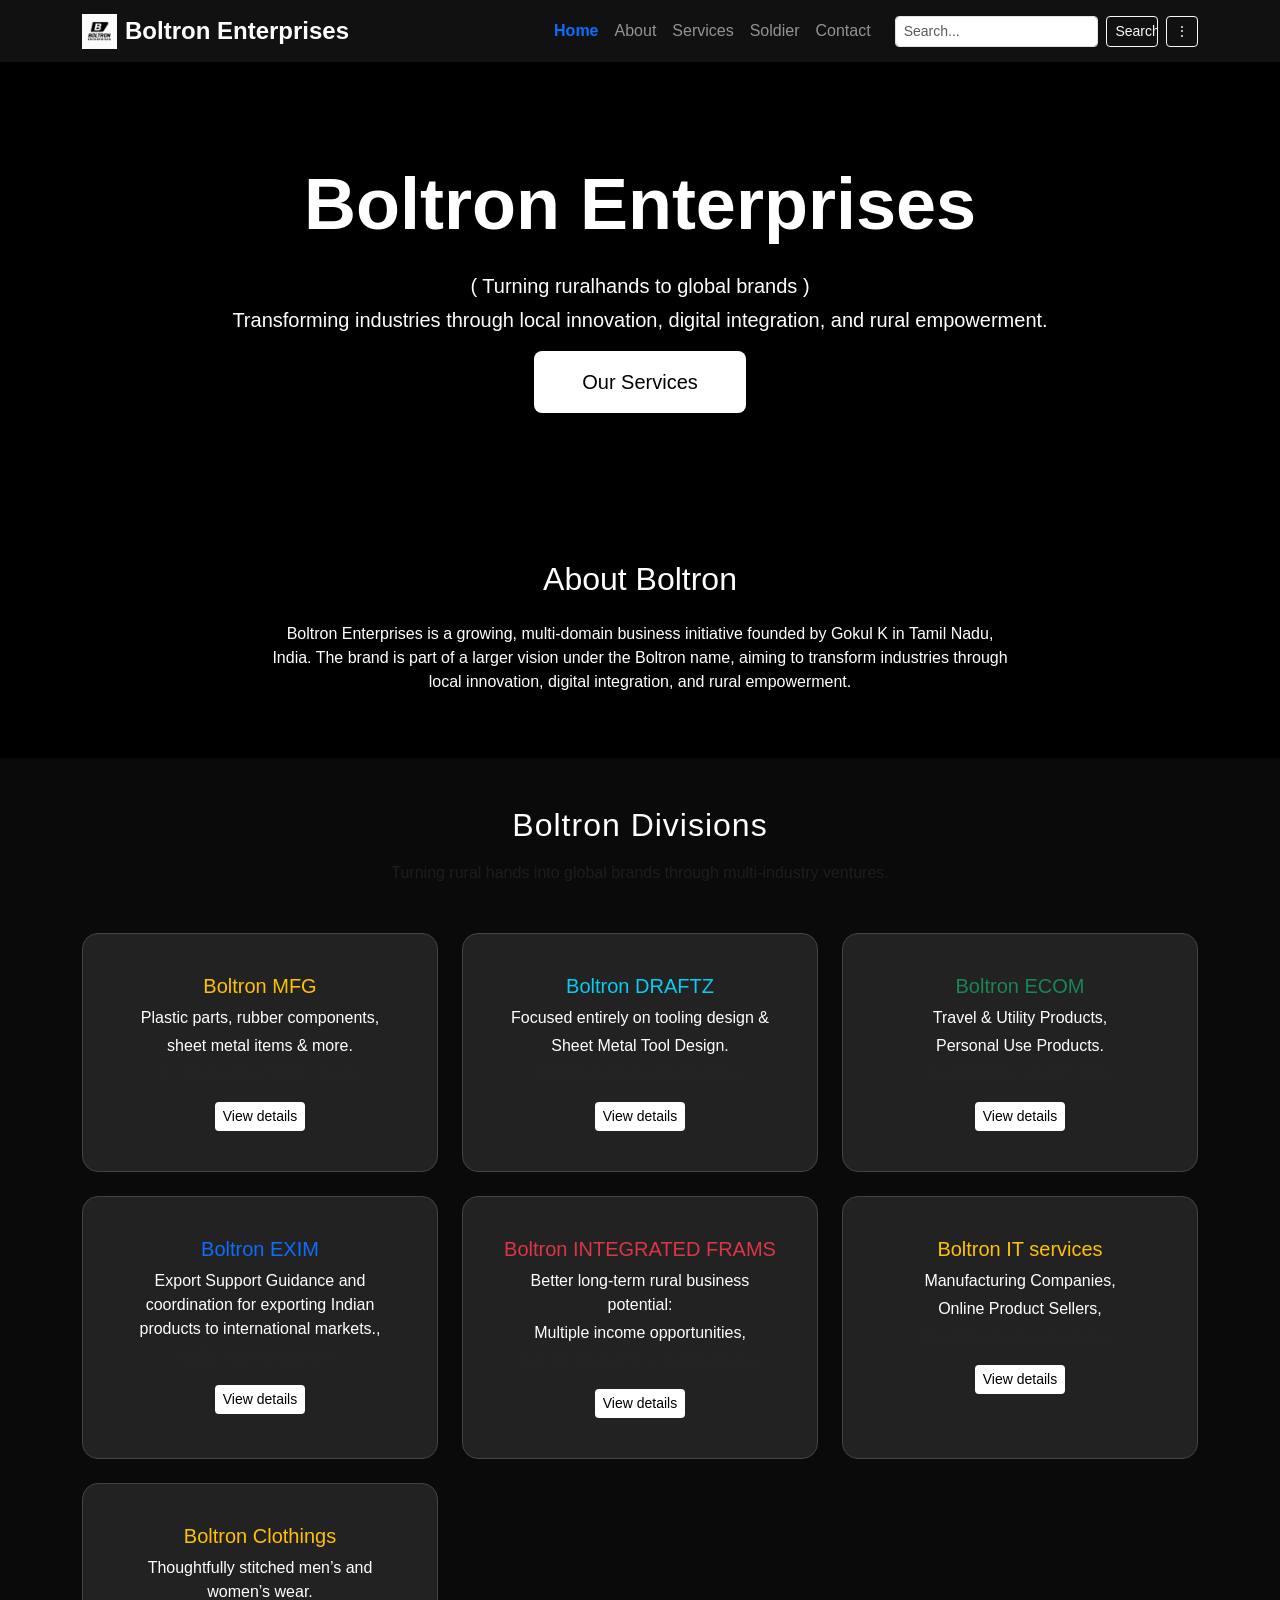
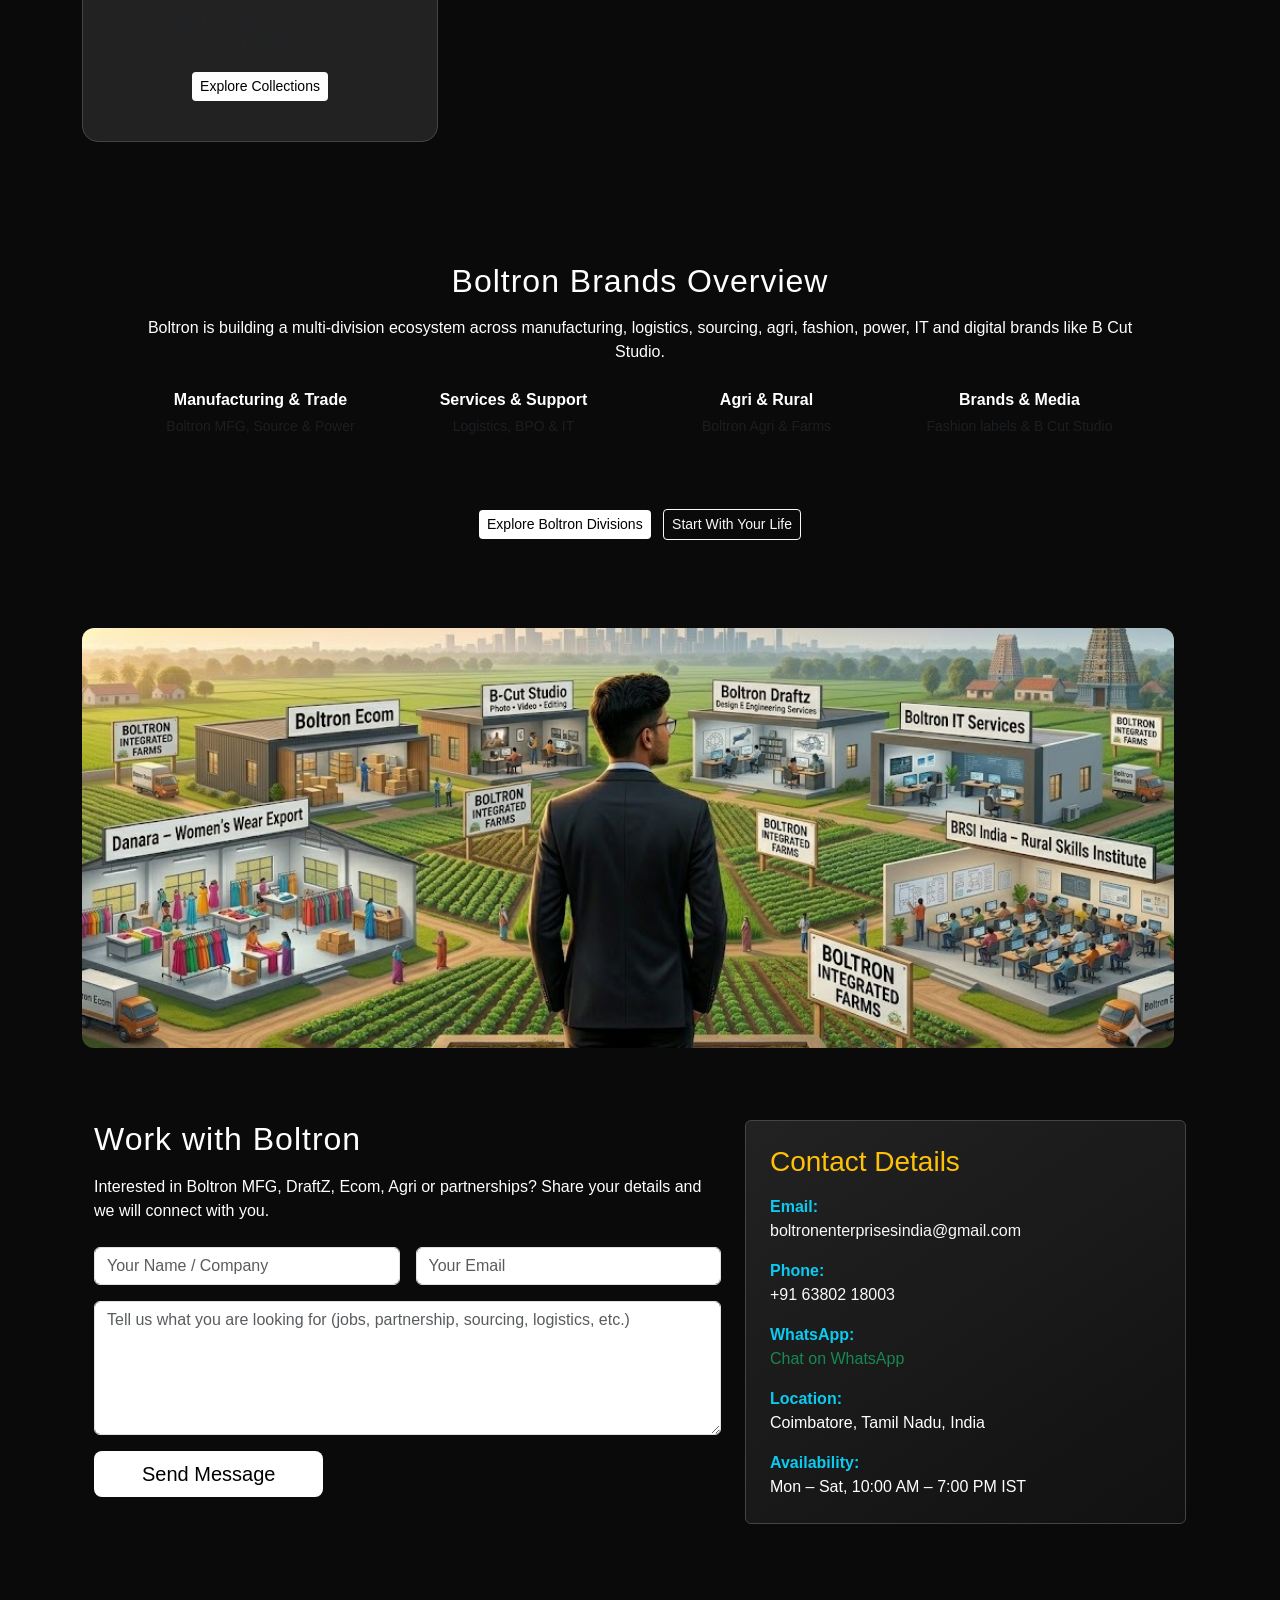
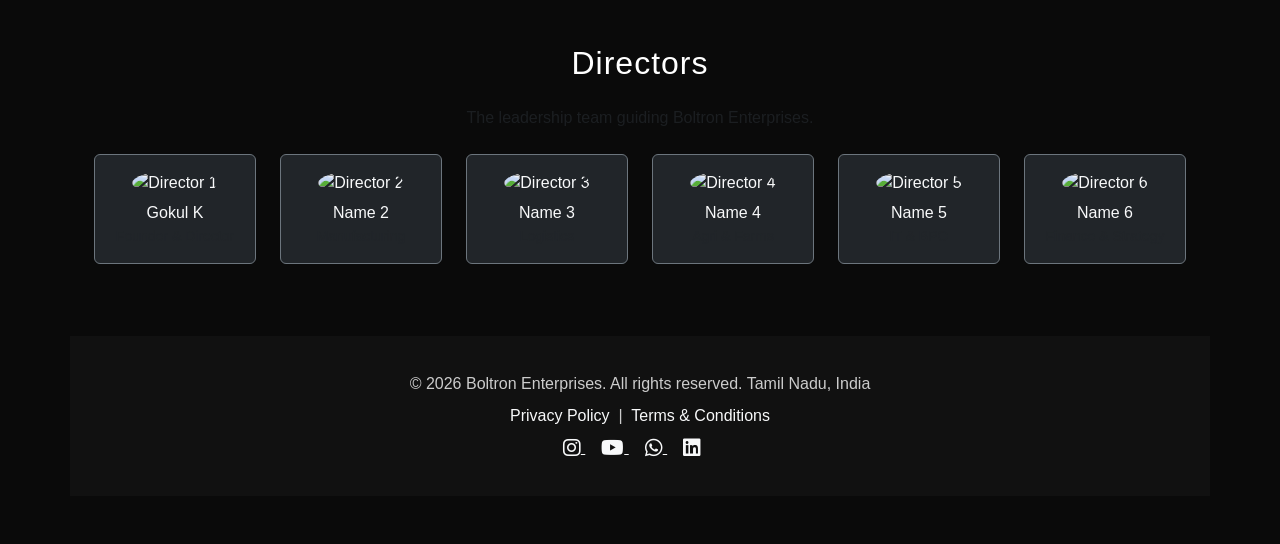
==== index.html @ 23f9f678 "Add files via upload" ====
<!doctype html>
<html lang="en">
  <head>
    <meta charset="UTF-8" />
    <meta name="viewport" content="width=device-width, initial-scale=1.0" />
    <title>Boltron Enterprises</title>

    <!-- Bootstrap CSS -->
    <link
      href="https://cdn.jsdelivr.net/npm/bootstrap@5.3.3/dist/css/bootstrap.min.css"
      rel="stylesheet"
    />
    <!-- Font Awesome -->
    <link
      rel="stylesheet"
      href="https://cdnjs.cloudflare.com/ajax/libs/font-awesome/6.5.1/css/all.min.css"
      integrity="sha512-DTOQO9RWCH3ppGqcWaEA1BIZOC6xxalwEsw9c2QQeAIftl+Vegovlnee1c9QX4TctnWMn13TZye+giMm8e2LwA=="
      crossorigin="anonymous"
      referrerpolicy="no-referrer"
    />
    <!-- Custom CSS -->
    <link rel="stylesheet" href="style.css" />
  </head>
  <body>
    <!-- NAVBAR -->
    <nav class="navbar navbar-expand-lg navbar-dark">
      <div class="container">
        <!-- Brand with Logo -->
        <a class="navbar-brand d-flex align-items-center" href="#home">
          <img
            src="Boltron.jpg"
            alt="Boltron Enterprises Logo"
            class="logo-img me-2"
          />
          <span class="fw-bold fs-4">Boltron Enterprises </span>
           
        </a>

        <button
          class="navbar-toggler"
          type="button"
          data-bs-toggle="collapse"
          data-bs-target="#navbarNav"
        >
          <span class="navbar-toggler-icon"></span>
        </button>

        <div class="collapse navbar-collapse" id="navbarNav">
          <ul class="navbar-nav ms-auto">
            <li class="nav-item"><a class="nav-link" href="#home">Home</a></li>
            <li class="nav-item">
              <a class="nav-link" href="#about">About</a>
            </li>
            <li class="nav-item">
              <a class="nav-link" href="#services">Services</a>
            </li>
            <li class="nav-item">
              <a class="nav-link" href="#soldier">Soldier</a>
            </li>
            <li class="nav-item">
              <a class="nav-link" href="#contact">Contact</a>
            </li>
          </ul>

          <!-- Search -->
          <form class="d-flex ms-lg-3 mt-3 mt-lg-0" role="search">
            <input
              class="form-control form-control-sm me-2"
              type="search"
              placeholder="Search..."
              aria-label="Search"
              id="navSearchInput"
            />
            <button
              class="btn btn-outline-light btn-sm"
              type="button"
              onclick="handleNavSearch()"
            >
              Search
            </button>
          </form>
        </div>

        <!-- More dropdown -->
        <div class="dropdown ms-2 mt-3 mt-lg-0">
          <button
            class="btn btn-outline-light btn-sm"
            type="button"
            id="moreMenuButton"
            data-bs-toggle="dropdown"
            aria-expanded="false"
          >
            &#8942;
          </button>
          <ul
            class="dropdown-menu dropdown-menu-end dropdown-menu-dark"
            aria-labelledby="moreMenuButton"
          >
            <li>
              <a
                class="dropdown-item"
                href="javascript:void(0)"
                onclick="scrollToDirectors()"
              >
                Directors
              </a>
            </li>
                        <li>
              <a
                class="dropdown-item"
                href="javascript:void(0)"
                onclick="document.getElementById('overview').scrollIntoView({ behavior: 'smooth', block: 'start' });"
              >
                Boltron Overview
              </a>
            </li>
          </ul>
        </div>
      </div>
    </nav>

    <!-- HERO -->
    <section id="home" class="hero text-center text-white">
      <div class="container">
        <h1 class="display-2 fw-bold mb-4">Boltron Enterprises</h1>
        <p class="lead mb-1">( Turning ruralhands  to global brands )</p>
        <p class="lead mb-3">
          Transforming industries through local innovation, digital integration,
          and rural empowerment.
        </p>
        <a href="#services" class="btn btn-primary btn-lg px-5 py-3"
          >Our Services</a
        >
      </div>
    </section>

    <!-- ABOUT -->
    <section id="about" class="py-5">
      <div class="container">
        <div class="row">
          <div class="col-lg-8 mx-auto text-center">
            <h2 class="mb-4">About Boltron</h2>
            <p>
              Boltron Enterprises is a growing, multi-domain business initiative
              founded by Gokul K in Tamil Nadu, India. The brand is part of a
              larger vision under the Boltron name, aiming to transform
              industries through local innovation, digital integration, and
              rural empowerment.
            </p>
          </div>
        </div>
      </div>
    </section>

    <!-- SERVICES / DIVISIONS -->
    <section id="services" class="py-5 soldier-section">
      <div class="container">
        <h2 class="text-center mb-3">Boltron Divisions</h2>
        <p class="text-center text-muted mb-5">
          Turning rural hands into global brands through multi-industry
          ventures.
        </p>

        <div class="row g-4">
          <!-- Boltron MFG -->
          <div class="col-md-4">
            <div class="card h-100 text-center p-4 service-card">
              <div class="card-body">
                <h5 class="card-title text-warning">Boltron MFG</h5>
                <p class="card-text mb-1">Plastic parts, rubber components,</p>
                <p class="card-text mb-1">sheet metal items &amp; more.</p>
                <p class="card-text mb-3 text-muted">
                  E-commerce &amp; B2B supply.
                </p>
                <a href="boltron-mfg.html" class="btn btn-primary btn-sm">
                  View details
                </a>
              </div>
            </div>
          </div>

          <!-- Boltron drafts -->
          <div class="col-md-4">
            <div class="card h-100 text-center p-4 service-card">
              <div class="card-body">
                <h5 class="card-title text-info">Boltron DRAFTZ</h5>
                <p class="card-text mb-1">
                  Focused entirely on tooling design &amp;
                </p>
                <p class="card-text mb-1">Sheet Metal Tool Design.</p>
                <p class="card-text mb-3 text-muted">
                  Planned – last-mile solutions.
                </p>
                <a href="boltron-draftz.html" class="btn btn-primary btn-sm">
                  View details
                </a>
              </div>
            </div>
          </div>

          <!-- Boltron ecom-->
          <div class="col-md-4">
            <div class="card h-100 text-center p-4 service-card">
              <div class="card-body">
                <h5 class="card-title text-success">Boltron ECOM</h5>
                <p class="card-text mb-1">Travel & Utility Products,</p>
                <p class="card-text mb-1">Personal Use Products.</p>
                <p class="card-text mb-3 text-muted">
                  In planning – rural IT jobs.
                </p>
                <a href="boltron-ecom.html" class="btn btn-primary btn-sm">
                  View details
                </a>
              </div>
            </div>
          </div>

          <!-- Boltron EXIM -->
          <div class="col-md-4">
            <div class="card h-100 text-center p-4 service-card">
              <div class="card-body">
                <h5 class="card-title text-primary">Boltron EXIM</h5>
                <p class="card-text mb-1">
                  Export Support Guidance and coordination for exporting Indian
                  products to international markets.,
                </p>
                <p class="card-text mb-3 text-muted">
                  India &amp; future imports.
                </p>
                <a href="boltron-exim.html" class="btn btn-primary btn-sm">
                  View details
                </a>
              </div>
            </div>
          </div>

          <!-- Boltron INTEGRATED FRAMS -->
          <div class="col-md-4">
            <div class="card h-100 text-center p-4 service-card">
              <div class="card-body">
                <h5 class="card-title text-danger">Boltron INTEGRATED FRAMS</h5>
                <p class="card-text mb-1">Better long-term rural business potential:</p>
                <p class="card-text mb-1">Multiple income opportunities,</p>
                <p class="card-text mb-3 text-muted">
                 Natural productivity improvement.
                </p>
                <a href="boltron-integrated-farms.html" class="btn btn-primary btn-sm">
                  View details
                </a>
              </div>
            </div>
          </div>

          <!-- Boltron IT services -->
          <div class="col-md-4">
            <div class="card h-100 text-center p-4 service-card">
              <div class="card-body">
                <h5 class="card-title text-warning"> Boltron IT services </h5>
                <p class="card-text mb-1">Manufacturing Companies,</p>
                <p class="card-text mb-1">Online Product Sellers,</p>
                <p class="card-text mb-3 text-muted">
                  Freelancers & Consultants.
                </p>
                <a href="boltron-it-services.html" class="btn btn-primary btn-sm">
                  View details
                </a>
              </div>
            </div>
          </div>
                    <!-- Boltron Clothings -->
          <div class="col-md-4">
            <div class="card h-100 text-center p-4 service-card">
              <div class="card-body">
                <h5 class="card-title text-warning">Boltron Clothings</h5>
                <p class="card-text mb-1">
                  Thoughtfully stitched men’s and women’s wear.
                </p>
                <p class="card-text mb-3 text-muted">
                  Crafted in quiet corners. Worn everywhere.
                </p>
                <a href="boltron-clothings.html" class="btn btn-primary btn-sm">
                  Explore Collections
                </a>
              </div>
            </div>
          </div>

             <!-- BOLTRON BRANDS OVERVIEW -->
    <section id="overview" class="py-5">
      <div class="container">
        <div class="bg-soft p-4 p-md-5">
          <h2 class="section-title mb-3 text-center">
            Boltron Brands Overview
          </h2>
          <p class="text-center mb-4">
            Boltron is building a multi-division ecosystem across manufacturing, logistics,
            sourcing, agri, fashion, power, IT and digital brands like B Cut Studio.
          </p>
          <div class="row g-3 text-center">
            <div class="col-6 col-md-3">
              <p class="mb-1 fw-semibold">Manufacturing &amp; Trade</p>
              <p class="small text-muted mb-0">Boltron MFG, Source &amp; Power</p>
            </div>
            <div class="col-6 col-md-3">
              <p class="mb-1 fw-semibold">Services &amp; Support</p>
              <p class="small text-muted mb-0">Logistics, BPO &amp; IT</p>
            </div>
            <div class="col-6 col-md-3">
              <p class="mb-1 fw-semibold">Agri &amp; Rural</p>
              <p class="small text-muted mb-0">Boltron Agri &amp; Farms</p>
            </div>
            <div class="col-6 col-md-3">
              <p class="mb-1 fw-semibold">Brands &amp; Media</p>
              <p class="small text-muted mb-0">Fashion labels &amp; B Cut Studio</p>
            </div>
          </div>
        </div>
      </div>
                <div class="mt-4 text-center">
            <a href="#services" class="btn btn-primary btn-sm me-2">
              Explore Boltron Divisions
            </a>
            <a href="b-cut-studio.html" class="btn btn-outline-light btn-sm">
              Start With Your Life
            </a>
          </div>
    </section>

   <!-- Full-width visual (separate row la) -->
<div class="row g-4 mt-3">
  <div class="col-12">
    <div
      style="
        width: 100%;
        min-height: 420px;
        background: url('boltron1.jpg') center center/cover no-repeat;
        border-radius: 0.75rem;
      "
    ></div>
  </div>
</div>

    <!-- CONTACT -->
    <section id="contact" class="py-5">
      <div class="container">
        <div class="row align-items-stretch">
          <!-- Left: Form -->
          <div class="col-lg-7 mb-4 mb-lg-0 d-flex">
            <div class="w-100">
              <h2 class="mb-3">Work with Boltron</h2>
              <p class="mb-4">
                Interested in Boltron MFG, DraftZ, Ecom, Agri or partnerships?
                Share your details and we will connect with you.
              </p>
              <form id="contactForm">
                <div class="row g-3">
                  <div class="col-md-6">
                    <input
                      type="text"
                      class="form-control"
                      placeholder="Your Name / Company "
                      name="name"
                      required
                    />
                  </div>
                  <div class="col-md-6">
                    <input
                      type="email"
                      class="form-control"
                      placeholder="Your Email"
                      name="email"
                      required
                    />
                  </div>
                  <div class="col-12">
                    <textarea
                      class="form-control"
                      rows="5"
                      placeholder="Tell us what you are looking for (jobs, partnership, sourcing, logistics, etc.)"
                      name="message"
                      required
                    ></textarea>
                  </div>
                  <div class="col-12">
                    <button
                      type="button"
                      class="btn btn-primary btn-lg px-5"
                      onclick="sendToWhatsApp()"
                    >
                      Send Message
                    </button>
                  </div>
                </div>
              </form>
            </div>
          </div>

          <!-- Right: Contact Details -->
          <div class="col-lg-5 d-flex">
            <div class="card w-100 h-100 p-4 contact-card">
              <h3 class="mb-3 text-warning">Contact Details</h3>
              <ul class="list-unstyled mb-0">
                <li class="mb-3">
                  <span class="fw-bold text-info">Email:</span><br />
                  <a
                    href="mailto:boltronenterprisesindia@gmail.com"
                    class="text-decoration-none text-light"
                  >
                    boltronenterprisesindia@gmail.com
                  </a>
                </li>
                <li class="mb-3">
                  <span class="fw-bold text-info">Phone:</span><br />
                  <a
                    href="tel:+916380218003"
                    class="text-decoration-none text-light"
                  >
                    +91 63802 18003
                  </a>
                </li>
                <li class="mb-3">
                  <span class="fw-bold text-info">WhatsApp:</span><br />
                  <a
                    href="https://wa.me/916380218003"
                    target="_blank"
                    class="text-decoration-none text-success"
                  >
                    Chat on WhatsApp
                  </a>
                </li>
                <li class="mb-3">
                  <span class="fw-bold text-info">Location:</span><br />
                  <span>Coimbatore, Tamil Nadu, India</span>
                </li>
                <li>
                  <span class="fw-bold text-info">Availability:</span><br />
                  <span>Mon – Sat, 10:00 AM – 7:00 PM IST</span>
                </li>
              </ul>
            </div>
          </div>
        </div>
      </div>
    </section>

    <!-- DIRECTORS -->
    <section id="directors" class="py-5">
      <div class="container">
        <h2 class="text-center mb-4">Directors</h2>
        <p class="text-center text-muted mb-4">
          The leadership team guiding Boltron Enterprises.
        </p>

        <div class="row g-4">
          <!-- Director 1 -->
          <div class="col-6 col-md-4 col-lg-2">
            <div
              class="card bg-dark text-light border-secondary h-100 text-center"
            >
              <div class="p-3">
                <img
                  src="director1.jpg"
                  alt="Director 1"
                  class="img-fluid rounded-circle mb-2"
                  style="width: 90px; height: 90px; object-fit: cover"
                />
                <h6 class="mb-1">Gokul K</h6>
                <p class="small text-muted mb-0">Founder &amp; Director</p>
              </div>
            </div>
          </div>

          <!-- Director 2 -->
          <div class="col-6 col-md-4 col-lg-2">
            <div
              class="card bg-dark text-light border-secondary h-100 text-center"
            >
              <div class="p-3">
                <img
                  src="director2.jpg"
                  alt="Director 2"
                  class="img-fluid rounded-circle mb-2"
                  style="width: 90px; height: 90px; object-fit: cover"
                />
                <h6 class="mb-1">Name 2</h6>
                <p class="small text-muted mb-0">Manufacturing</p>
              </div>
            </div>
          </div>

          <!-- Director 3 -->
          <div class="col-6 col-md-4 col-lg-2">
            <div
              class="card bg-dark text-light border-secondary h-100 text-center"
            >
              <div class="p-3">
                <img
                  src="director3.jpg"
                  alt="Director 3"
                  class="img-fluid rounded-circle mb-2"
                  style="width: 90px; height: 90px; object-fit: cover"
                />
                <h6 class="mb-1">Name 3</h6>
                <p class="small text-muted mb-0">Logistics</p>
              </div>
            </div>
          </div>

          <!-- Director 4 -->
          <div class="col-6 col-md-4 col-lg-2">
            <div
              class="card bg-dark text-light border-secondary h-100 text-center"
            >
              <div class="p-3">
                <img
                  src="director4.jpg"
                  alt="Director 4"
                  class="img-fluid rounded-circle mb-2"
                  style="width: 90px; height: 90px; object-fit: cover"
                />
                <h6 class="mb-1">Name 4</h6>
                <p class="small text-muted mb-0">Agri &amp; Farms</p>
              </div>
            </div>
          </div>

          <!-- Director 5 -->
          <div class="col-6 col-md-4 col-lg-2">
            <div
              class="card bg-dark text-light border-secondary h-100 text-center"
            >
              <div class="p-3">
                <img
                  src="director5.jpg"
                  alt="Director 5"
                  class="img-fluid rounded-circle mb-2"
                  style="width: 90px; height: 90px; object-fit: cover"
                />
                <h6 class="mb-1">Name 5</h6>
                <p class="small text-muted mb-0">IT &amp; BPO</p>
              </div>
            </div>
          </div>

          <!-- Director 6 -->
          <div class="col-6 col-md-4 col-lg-2">
            <div
              class="card bg-dark text-light border-secondary h-100 text-center"
            >
              <div class="p-3">
                <img
                  src="director6.jpg"
                  alt="Director 6"
                  class="img-fluid rounded-circle mb-2"
                  style="width: 90px; height: 90px; object-fit: cover"
                />
                <h6 class="mb-1">Name 6</h6>
                <p class="small text-muted mb-0">Finance &amp; Strategy</p>
              </div>
            </div>
          </div>
        </div>
      </div>
    </section>

    <!-- FOOTER -->
    <footer class="text-center">
      <div class="container py-3">
        <p class="mb-2">
          &copy; 2026 Boltron Enterprises. All rights reserved. Tamil Nadu,
          India
        </p>

        <div class="mb-2">
          <a href="privacy-policy.html" class="text-decoration-none text-light"
            >Privacy Policy</a
          >
          &nbsp;|&nbsp;
          <a
            href="terms-and-conditions.html"
            class="text-decoration-none text-light"
            >Terms &amp; Conditions</a
          >
        </div>

        <div class="mt-2">
          <a
            href="https://www.instagram.com/boltron_enterprises?igsh=bzU5dnY0bWt1Mmt0"
            target="_blank"
            class="text-light me-3"
          >
            <i class="fab fa-instagram fa-lg"></i>
          </a>
          <a
            href="https://youtube.com/@boltronecom?si=x5Ja72Uqg_uNYqa1"
            target="_blank"
            class="text-light me-3"
          >
            <i class="fab fa-youtube fa-lg"></i>
          </a>
          <a
            href="https://wa.me/916380218003"
            target="_blank"
            class="text-light me-3"
          >
            <i class="fab fa-whatsapp fa-lg"></i>
          </a>
          <a
            href="https://www.linkedin.com/in/boltron-enterprises-24068b32a?utm_source=share_via&utm_content=profile&utm_medium=member_android"
            target="_blank"
            class="text-light me-3"
          >
            <i class="fab fa-linkedin fa-lg"></i>
          </a>
        </div>
      </div>
    </footer>

    <!-- Bootstrap JS -->
    <script src="https://cdn.jsdelivr.net/npm/bootstrap@5.3.3/dist/js/bootstrap.bundle.min.js"></script>

    <!-- Custom JS -->
    <script>
      const GOOGLE_SCRIPT_URL =
        "https://script.google.com/macros/s/AKfycbxMnIbGoQJ0Vijx4_VKLvmN1up_5giF-YSC3OM97_KWp-4cIifBdYpIYf3OAN2B22UhPw/exec";

      async function sendToWhatsApp() {
        const name = document.querySelector('input[name="name"]').value;
        const email = document.querySelector('input[name="email"]').value;
        const message = document.querySelector(
          'textarea[name="message"]',
        ).value;

        const phone = "916380218003";

        const text =
          "New contact from Boltron site:%0A" +
          "Name: " +
          name +
          "%0A" +
          "Email: " +
          email +
          "%0A" +
          "Message: " +
          message;

        try {
          await fetch(GOOGLE_SCRIPT_URL, {
            method: "POST",
            mode: "no-cors",
            headers: {
              "Content-Type": "application/json",
            },
            body: JSON.stringify({ name, email, message }),
          });
        } catch (err) {
          console.error("Error sending to Google Sheet", err);
        }

        const url = "https://wa.me/" + phone + "?text=" + text;
        window.open(url, "_blank");
      }

      const sections = document.querySelectorAll("section[id]");
      const navLinks = document.querySelectorAll(".navbar-nav .nav-link");

      function onScroll() {
        const scrollPos = window.scrollY + 120;

        sections.forEach((section) => {
          const top = section.offsetTop;
          const height = section.offsetHeight;
          const id = section.getAttribute("id");

          if (scrollPos >= top && scrollPos < top + height) {
            navLinks.forEach((link) => {
              link.classList.remove("active");
              if (link.getAttribute("href") === "#" + id) {
                link.classList.add("active");
              }
            });
          }
        });
      }

      window.addEventListener("scroll", onScroll);

      function handleNavSearch() {
        const q = document
          .getElementById("navSearchInput")
          .value.trim()
          .toLowerCase();
        const cards = document.querySelectorAll("#services .card");

        cards.forEach((card) => {
          card.classList.remove("service-highlight");
        });

        if (!q) {
          cards.forEach((card) => {
            card.parentElement.classList.remove("d-none");
          });
          return;
        }

        let firstMatchCard = null;

        cards.forEach((card) => {
          const text = card.innerText.toLowerCase();

          if (text.includes(q)) {
            card.parentElement.classList.remove("d-none");
            if (!firstMatchCard) {
              firstMatchCard = card;
            }
          } else {
            card.parentElement.classList.add("d-none");
          }
        });

        if (firstMatchCard) {
          firstMatchCard.classList.add("service-highlight");
          firstMatchCard.scrollIntoView({
            behavior: "smooth",
            block: "center",
          });
        } else {
          alert("No matching service found for: " + q);
        }
      }

      function scrollToDirectors() {
        const section = document.getElementById("directors");
        if (section) {
          section.scrollIntoView({ behavior: "smooth", block: "start" });
        }
      }
    </script>
  </body>
</html>
---- style.css ----
/* Global */
html {
  scroll-behavior: smooth;
}

body {
  background-color: #000;
  color: #fff;
  font-family: Arial, sans-serif;
}

/* Navbar */
.navbar {
  background-color: #111 !important;
}

.logo-img {
  height: 35px;
  width: auto;
  object-fit: contain;
}

.nav-link.active {
  color: #0d6efd !important;
  font-weight: 600;
}

/* Hero */
.hero {
  background:
    linear-gradient(rgba(0, 0, 0, 0.7), rgba(0, 0, 0, 0.7)),
    url("hero-bg.jpg");
  background-size: cover;
  background-position: center;
  height: 50vh;
  display: flex;
  align-items: center;
}

/* Common card style */
.card {
  background-color: #222;
  border: 1px solid #444;
  color: #fff;
  transition:
    transform 0.2s ease,
    box-shadow 0.2s ease;
}

/* Common hover */
.card:hover {
  transform: translateY(-4px);
  box-shadow: 0 10px 25px rgba(0, 0, 0, 0.6);
}

/* Service cards extra */
.service-card {
  border-radius: 16px;
}

/* Soldier & services background section */
.soldier-section {
  background-color: #0a0a0a;
}

/* Soldier cards */
.soldier-card {
  background: linear-gradient(145deg, #333, #111);
}

/* Contact card */
.contact-card {
  background: linear-gradient(145deg, #222, #111);
  border: 1px solid #444;
}

/* Buttons */
.btn-primary {
  background-color: #fff;
  color: #000;
  border: none;
}

.btn-primary:hover {
  background-color: #eee;
  color: #000;
}

/* Services heading small tweak */
#services h2 {
  letter-spacing: 1px;
}

/* Search highlight */
.service-highlight {
  border: 2px solid #facc15;
  box-shadow: 0 0 18px rgba(250, 204, 21, 0.6);
  transform: translateY(-2px);
  transition: all 0.2s ease;
}

/* Button click feedback */
.btn-primary,
.btn-outline-light {
  position: relative;
  overflow: hidden;
  transition:
    transform 0.1s ease,
    box-shadow 0.15s ease,
    background-color 0.15s ease,
    border-color 0.15s ease;
}

.btn-primary:active,
.btn-outline-light:active {
  transform: scale(0.96) translateY(1px);
  box-shadow: 0 0 0 0 rgba(0, 0, 0, 0.4);
}

/* Small glow on hover for overview buttons */
#overview .btn-primary:hover,
#overview .btn-outline-light:hover {
  box-shadow: 0 0 18px rgba(13, 110, 253, 0.5);
}

/* Footer */
footer {
  background-color: #111;
  color: #ccc;
  padding: 20px 0;
}
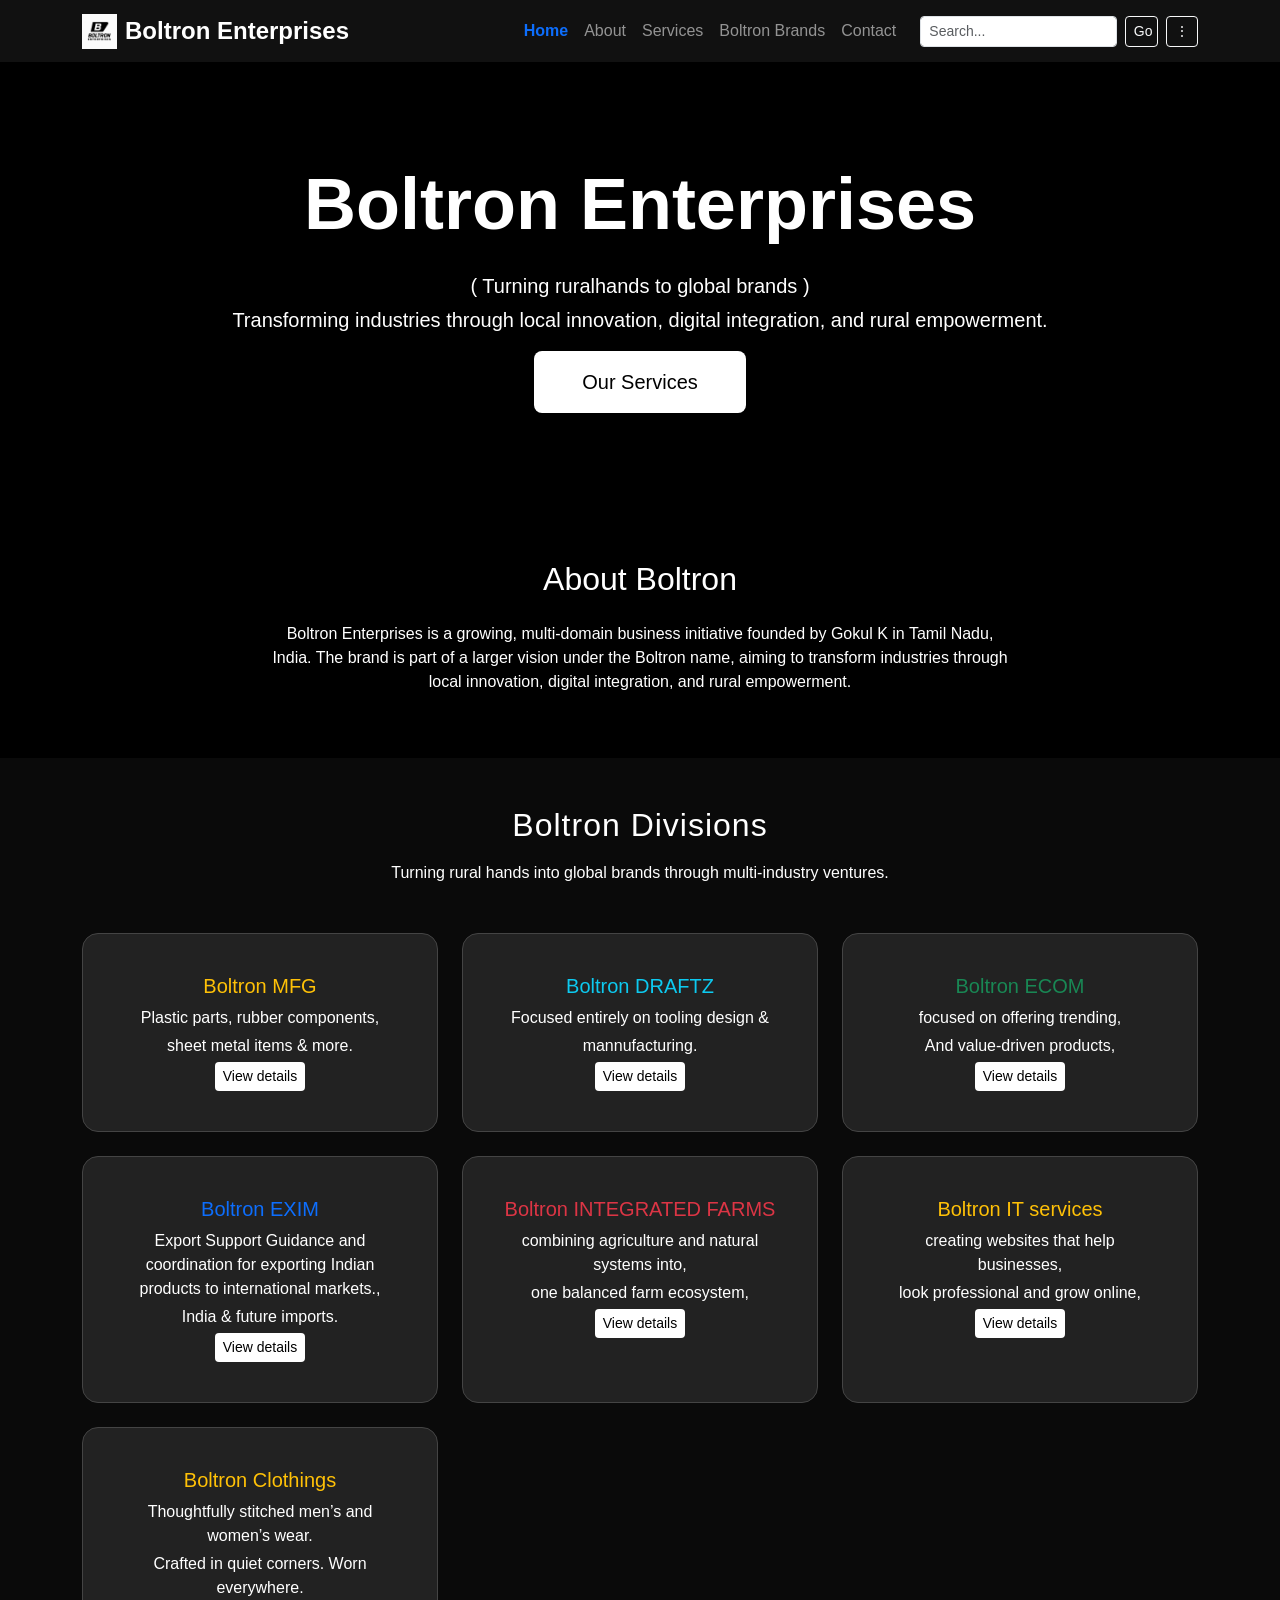
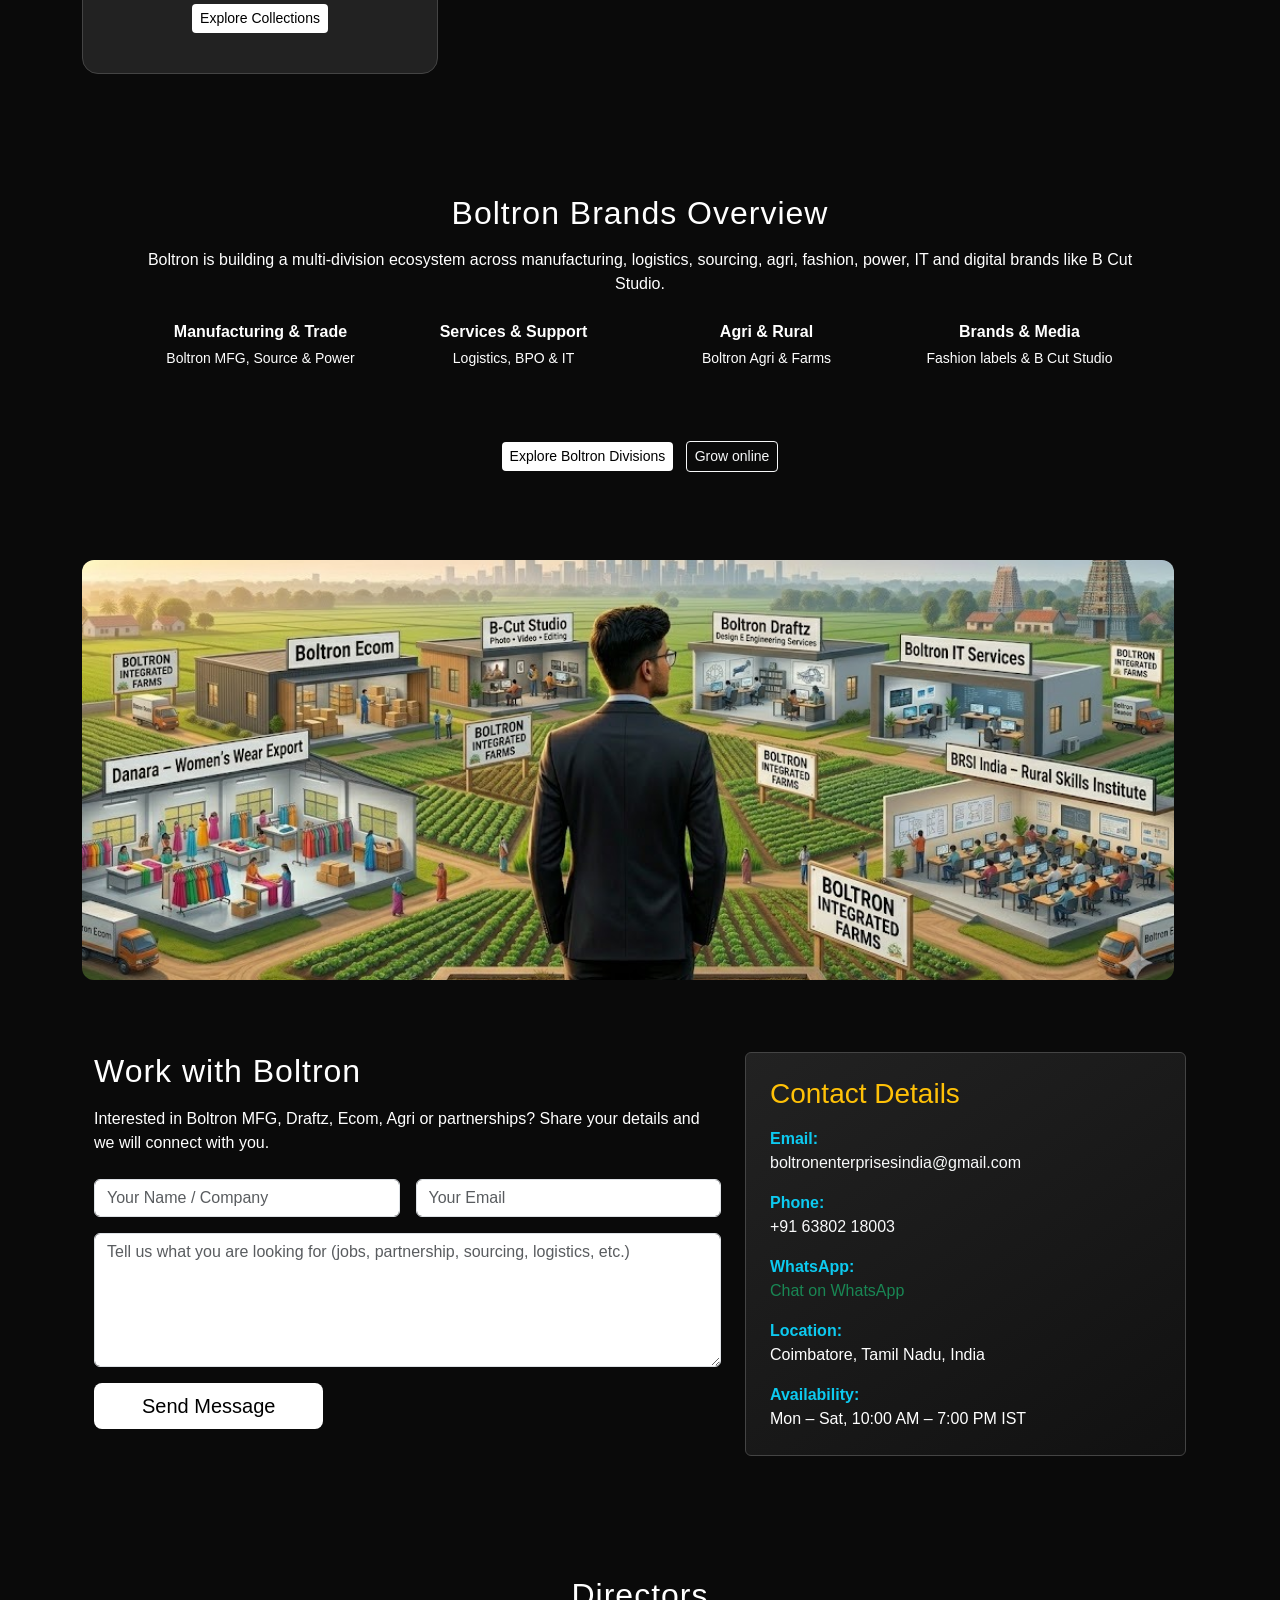
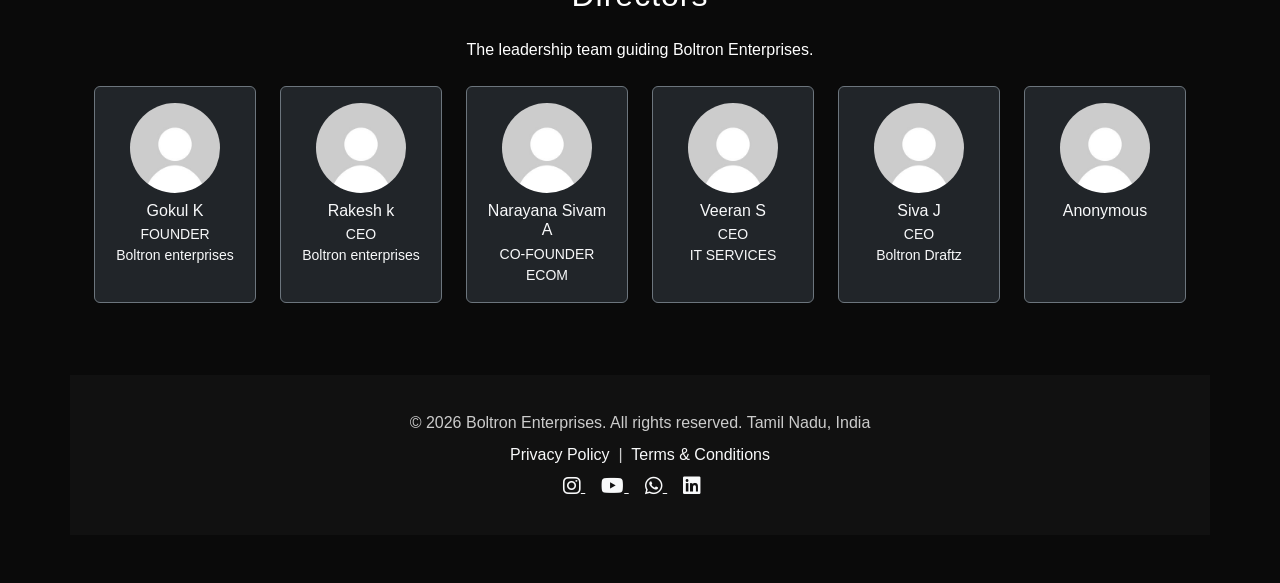
==== commit 65f4e3a2: "Add files via upload" ====
--- a/index.html
+++ b/index.html
@@ -55,7 +55,7 @@
               <a class="nav-link" href="#services">Services</a>
             </li>
             <li class="nav-item">
-              <a class="nav-link" href="#soldier">Soldier</a>
+              <a class="nav-link" href="#overview">Boltron Brands</a>
             </li>
             <li class="nav-item">
               <a class="nav-link" href="#contact">Contact</a>
@@ -76,7 +76,7 @@
               type="button"
               onclick="handleNavSearch()"
             >
-              Search
+              Go
             </button>
           </form>
         </div>
@@ -156,7 +156,7 @@
     <section id="services" class="py-5 soldier-section">
       <div class="container">
         <h2 class="text-center mb-3">Boltron Divisions</h2>
-        <p class="text-center text-muted mb-5">
+        <p class="text-center  mb-5">
           Turning rural hands into global brands through multi-industry
           ventures.
         </p>
@@ -169,9 +169,7 @@
                 <h5 class="card-title text-warning">Boltron MFG</h5>
                 <p class="card-text mb-1">Plastic parts, rubber components,</p>
                 <p class="card-text mb-1">sheet metal items &amp; more.</p>
-                <p class="card-text mb-3 text-muted">
-                  E-commerce &amp; B2B supply.
-                </p>
+                
                 <a href="boltron-mfg.html" class="btn btn-primary btn-sm">
                   View details
                 </a>
@@ -187,10 +185,8 @@
                 <p class="card-text mb-1">
                   Focused entirely on tooling design &amp;
                 </p>
-                <p class="card-text mb-1">Sheet Metal Tool Design.</p>
-                <p class="card-text mb-3 text-muted">
-                  Planned – last-mile solutions.
-                </p>
+                <p class="card-text mb-1">mannufacturing.</p>
+                
                 <a href="boltron-draftz.html" class="btn btn-primary btn-sm">
                   View details
                 </a>
@@ -203,11 +199,9 @@
             <div class="card h-100 text-center p-4 service-card">
               <div class="card-body">
                 <h5 class="card-title text-success">Boltron ECOM</h5>
-                <p class="card-text mb-1">Travel & Utility Products,</p>
-                <p class="card-text mb-1">Personal Use Products.</p>
-                <p class="card-text mb-3 text-muted">
-                  In planning – rural IT jobs.
-                </p>
+                <p class="card-text mb-1">focused on offering trending,</p>
+                <p class="card-text mb-1">And value-driven products,</p>
+                
                 <a href="boltron-ecom.html" class="btn btn-primary btn-sm">
                   View details
                 </a>
@@ -224,7 +218,7 @@
                   Export Support Guidance and coordination for exporting Indian
                   products to international markets.,
                 </p>
-                <p class="card-text mb-3 text-muted">
+                <p class="card-text mb-1">
                   India &amp; future imports.
                 </p>
                 <a href="boltron-exim.html" class="btn btn-primary btn-sm">
@@ -238,12 +232,10 @@
           <div class="col-md-4">
             <div class="card h-100 text-center p-4 service-card">
               <div class="card-body">
-                <h5 class="card-title text-danger">Boltron INTEGRATED FRAMS</h5>
-                <p class="card-text mb-1">Better long-term rural business potential:</p>
-                <p class="card-text mb-1">Multiple income opportunities,</p>
-                <p class="card-text mb-3 text-muted">
-                 Natural productivity improvement.
-                </p>
+                <h5 class="card-title text-danger">Boltron INTEGRATED FARMS</h5>
+                <p class="card-text mb-1">combining agriculture and natural systems into,</p>
+                <p class="card-text mb-1">one balanced farm ecosystem,</p>
+               
                 <a href="boltron-integrated-farms.html" class="btn btn-primary btn-sm">
                   View details
                 </a>
@@ -256,11 +248,9 @@
             <div class="card h-100 text-center p-4 service-card">
               <div class="card-body">
                 <h5 class="card-title text-warning"> Boltron IT services </h5>
-                <p class="card-text mb-1">Manufacturing Companies,</p>
-                <p class="card-text mb-1">Online Product Sellers,</p>
-                <p class="card-text mb-3 text-muted">
-                  Freelancers & Consultants.
-                </p>
+                <p class="card-text mb-1">creating websites that help businesses,</p>
+                <p class="card-text mb-1">look professional and grow online,</p>
+                
                 <a href="boltron-it-services.html" class="btn btn-primary btn-sm">
                   View details
                 </a>
@@ -275,7 +265,7 @@
                 <p class="card-text mb-1">
                   Thoughtfully stitched men’s and women’s wear.
                 </p>
-                <p class="card-text mb-3 text-muted">
+                <p class="card-text mb-1">
                   Crafted in quiet corners. Worn everywhere.
                 </p>
                 <a href="boltron-clothings.html" class="btn btn-primary btn-sm">
@@ -299,19 +289,19 @@
           <div class="row g-3 text-center">
             <div class="col-6 col-md-3">
               <p class="mb-1 fw-semibold">Manufacturing &amp; Trade</p>
-              <p class="small text-muted mb-0">Boltron MFG, Source &amp; Power</p>
+              <p class="small  mb-0">Boltron MFG, Source &amp; Power</p>
             </div>
             <div class="col-6 col-md-3">
               <p class="mb-1 fw-semibold">Services &amp; Support</p>
-              <p class="small text-muted mb-0">Logistics, BPO &amp; IT</p>
+              <p class="small  mb-0">Logistics, BPO &amp; IT</p>
             </div>
             <div class="col-6 col-md-3">
               <p class="mb-1 fw-semibold">Agri &amp; Rural</p>
-              <p class="small text-muted mb-0">Boltron Agri &amp; Farms</p>
+              <p class="small  mb-0">Boltron Agri &amp; Farms</p>
             </div>
             <div class="col-6 col-md-3">
               <p class="mb-1 fw-semibold">Brands &amp; Media</p>
-              <p class="small text-muted mb-0">Fashion labels &amp; B Cut Studio</p>
+              <p class="small  mb-0">Fashion labels &amp; B Cut Studio</p>
             </div>
           </div>
         </div>
@@ -321,7 +311,7 @@
               Explore Boltron Divisions
             </a>
             <a href="b-cut-studio.html" class="btn btn-outline-light btn-sm">
-              Start With Your Life
+              Grow online
             </a>
           </div>
     </section>
@@ -349,7 +339,7 @@
             <div class="w-100">
               <h2 class="mb-3">Work with Boltron</h2>
               <p class="mb-4">
-                Interested in Boltron MFG, DraftZ, Ecom, Agri or partnerships?
+                Interested in Boltron MFG, Draftz, Ecom, Agri or partnerships?
                 Share your details and we will connect with you.
               </p>
               <form id="contactForm">
@@ -447,7 +437,7 @@
     <section id="directors" class="py-5">
       <div class="container">
         <h2 class="text-center mb-4">Directors</h2>
-        <p class="text-center text-muted mb-4">
+        <p class="text-center  mb-4">
           The leadership team guiding Boltron Enterprises.
         </p>
 
@@ -459,13 +449,14 @@
             >
               <div class="p-3">
                 <img
-                  src="director1.jpg"
+                  src="gokul.jpg"
                   alt="Director 1"
                   class="img-fluid rounded-circle mb-2"
                   style="width: 90px; height: 90px; object-fit: cover"
                 />
                 <h6 class="mb-1">Gokul K</h6>
-                <p class="small text-muted mb-0">Founder &amp; Director</p>
+                <p class="small  mb-0">FOUNDER</p>
+                <p class="small mb-0">Boltron enterprises</p>
               </div>
             </div>
           </div>
@@ -477,13 +468,14 @@
             >
               <div class="p-3">
                 <img
-                  src="director2.jpg"
+                  src="gokul.jpg"
                   alt="Director 2"
                   class="img-fluid rounded-circle mb-2"
                   style="width: 90px; height: 90px; object-fit: cover"
                 />
-                <h6 class="mb-1">Name 2</h6>
-                <p class="small text-muted mb-0">Manufacturing</p>
+                <h6 class="mb-1">Rakesh k</h6>
+                <p class="small t mb-0">CEO</p>
+                 <p class="small t mb-0">Boltron enterprises</p>
               </div>
             </div>
           </div>
@@ -495,13 +487,14 @@
             >
               <div class="p-3">
                 <img
-                  src="director3.jpg"
+                  src="gokul.jpg"
                   alt="Director 3"
                   class="img-fluid rounded-circle mb-2"
                   style="width: 90px; height: 90px; object-fit: cover"
                 />
-                <h6 class="mb-1">Name 3</h6>
-                <p class="small text-muted mb-0">Logistics</p>
+                <h6 class="mb-1">Narayana Sivam A </h6>
+                <p class="small  mb-0">CO-FOUNDER</p>
+                <p class="small  mb-0">ECOM</p>
               </div>
             </div>
           </div>
@@ -513,13 +506,14 @@
             >
               <div class="p-3">
                 <img
-                  src="director4.jpg"
+                  src="gokul.jpg"
                   alt="Director 4"
                   class="img-fluid rounded-circle mb-2"
                   style="width: 90px; height: 90px; object-fit: cover"
                 />
-                <h6 class="mb-1">Name 4</h6>
-                <p class="small text-muted mb-0">Agri &amp; Farms</p>
+                <h6 class="mb-1">Veeran S</h6>
+                <p class="small mb-0">CEO</p>
+                <p class="small mb-0">IT SERVICES</p>
               </div>
             </div>
           </div>
@@ -531,13 +525,14 @@
             >
               <div class="p-3">
                 <img
-                  src="director5.jpg"
+                  src="gokul.jpg"
                   alt="Director 5"
                   class="img-fluid rounded-circle mb-2"
                   style="width: 90px; height: 90px; object-fit: cover"
                 />
-                <h6 class="mb-1">Name 5</h6>
-                <p class="small text-muted mb-0">IT &amp; BPO</p>
+                <h6 class="mb-1">Siva J</h6>
+                <p class="small mb-0">CEO</p>
+                 <p class="small mb-0">Boltron Draftz</p>
               </div>
             </div>
           </div>
@@ -549,13 +544,13 @@
             >
               <div class="p-3">
                 <img
-                  src="director6.jpg"
+                  src="gokul.jpg"
                   alt="Director 6"
                   class="img-fluid rounded-circle mb-2"
                   style="width: 90px; height: 90px; object-fit: cover"
                 />
-                <h6 class="mb-1">Name 6</h6>
-                <p class="small text-muted mb-0">Finance &amp; Strategy</p>
+                <h6 class="mb-1">Anonymous</h6>
+               
               </div>
             </div>
           </div>
